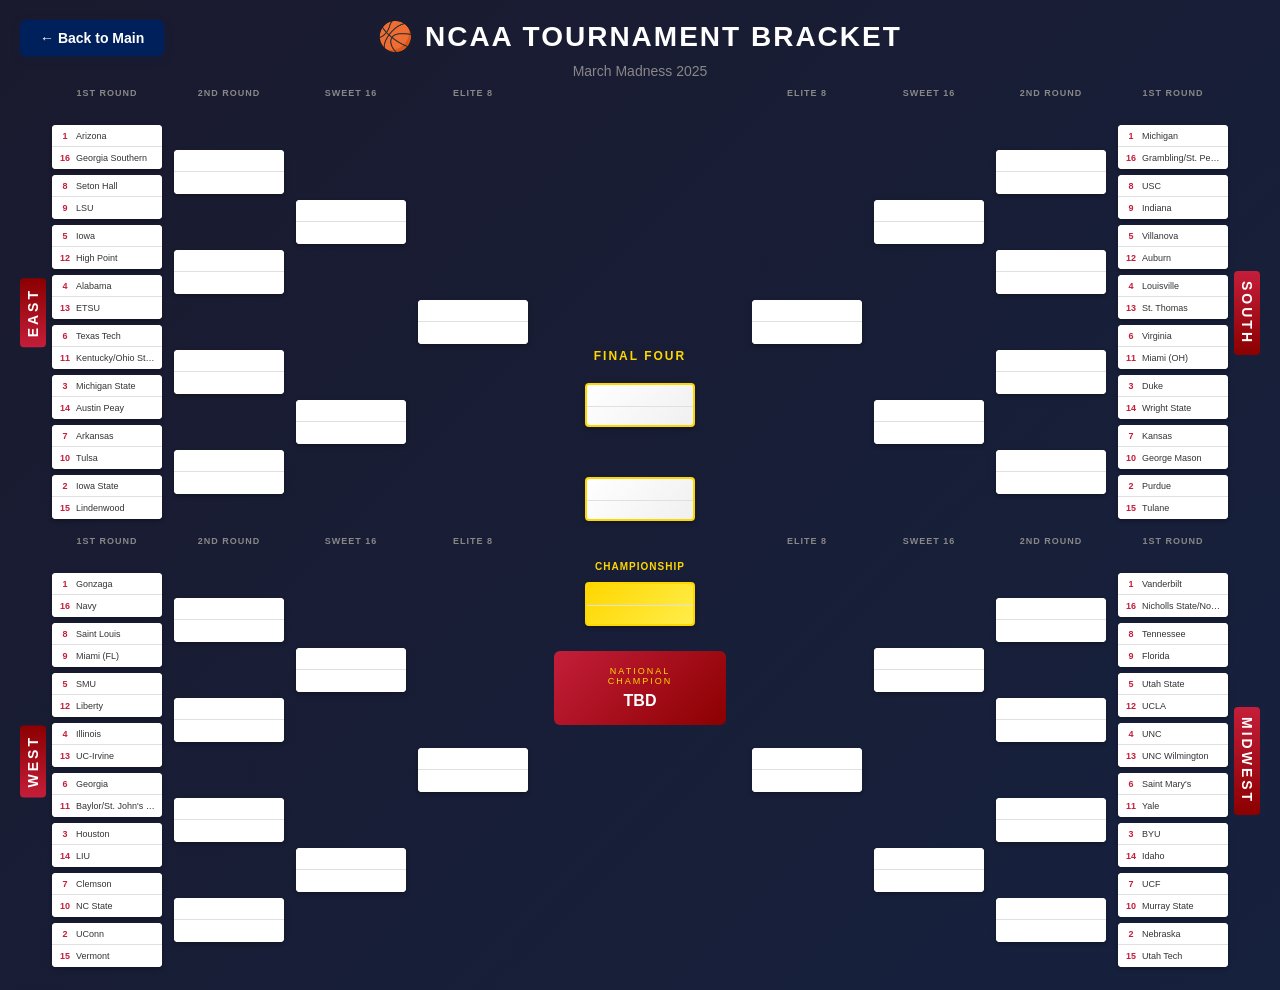
==== public/bracket.html @ d46425e8 "Initial commit" ====
<!DOCTYPE html>
    <html>
    <head>
    <meta charset="UTF-8">
    <title>NCAA Tournament Bracket</title>
    <style>
    * {
        box-sizing: border-box;
        margin: 0;
        padding: 0;
    }

    body {
        font-family: 'Helvetica Neue', Arial, sans-serif;
        background: linear-gradient(135deg, #1a1a2e 0%, #16213e 100%);
        min-height: 100vh;
        padding: 20px;
        color: #fff;
    }

    h1 {
        text-align: center;
        font-size: 28px;
        font-weight: 700;
        margin-bottom: 10px;
        text-transform: uppercase;
        letter-spacing: 2px;
        color: #fff;
    }

    .subtitle {
        text-align: center;
        font-size: 14px;
        color: #888;
        margin-bottom: 25px;
    }

    .back-button {
        display: inline-block;
        position: absolute;
        top: 20px;
        left: 20px;
        padding: 10px 20px;
        background: #00205B;
        color: #FFFFFF;
        text-decoration: none;
        font-weight: 600;
        font-size: 14px;
        border-radius: 6px;
        transition: all 0.2s ease;
        box-shadow: 0 2px 8px rgba(0, 32, 91, 0.3);
    }

    .back-button:hover {
        background: #001740;
        transform: translateY(-2px);
        box-shadow: 0 4px 12px rgba(0, 32, 91, 0.4);
    }

    .bracket-container {
        display: flex;
        justify-content: center;
        align-items: center;
        gap: 0;
        max-width: 1800px;
        margin: 0 auto;
    }

    .side {
        display: flex;
        flex-direction: column;
        gap: 30px;
    }

    .region {
        display: flex;
        flex-direction: row;
        align-items: center;
    }

    .region-label {
        writing-mode: vertical-rl;
        text-orientation: mixed;
        font-weight: 700;
        font-size: 14px;
        text-transform: uppercase;
        letter-spacing: 3px;
        padding: 10px 5px;
        background: linear-gradient(180deg, #c41e3a, #8b0000);
        color: white;
        display: flex;
        align-items: center;
        justify-content: center;
        border-radius: 4px;
    }

    .region.left .region-label {
        transform: rotate(180deg);
    }

    .round {
        display: flex;
        flex-direction: column;
        justify-content: center;
        position: relative;
    }

    .round-header {
        text-align: center;
        font-size: 9px;
        font-weight: 600;
        text-transform: uppercase;
        color: #888;
        letter-spacing: 1px;
        position: absolute;
        top: -16px;
        left: 0;
        right: 0;
    }

    .game {
        background: #fff;
        border-radius: 4px;
        margin: 0 6px;
        box-shadow: 0 2px 4px rgba(0,0,0,0.3);
        width: 130px;
        height: 44px;
        flex-shrink: 0;
    }

    .team {
        display: flex;
        align-items: center;
        padding: 4px 6px;
        border-bottom: 1px solid #e0e0e0;
        height: 22px;
        color: #333;
        background: #fff;
    }

    .team:first-child {
        border-radius: 4px 4px 0 0;
    }

    .team:last-child {
        border-bottom: none;
        border-radius: 0 0 4px 4px;
    }

    .seed {
        min-width: 18px;
        width: 18px;
        font-weight: 700;
        font-size: 11px;
        color: #c41e3a;
        text-align: center;
        flex-shrink: 0;
    }

    .name {
        flex: 1;
        font-size: 11px;
        font-weight: 500;
        color: #333;
        white-space: nowrap;
        overflow: hidden;
        text-overflow: ellipsis;
        margin-left: 4px;
    }

    /* R64: 8 games, base spacing */
    .r64 {
        padding-top: 18px;
    }
    .r64 .game {
        margin-top: 3px;
        margin-bottom: 3px;
    }

    /* R32: 4 games, each centered between 2 R64 games */
    /* R64 block = 44 + 6 = 50px, so 2 blocks = 100px */
    /* R32 needs (100 - 44)/2 = 28px margin each side */
    .r32 {
        padding-top: 18px;
    }
    .r32 .game {
        margin-top: 28px;
        margin-bottom: 28px;
    }

    /* S16: 2 games, each centered between 2 R32 games */
    /* R32 block = 44 + 56 = 100px, so 2 blocks = 200px */
    /* S16 needs (200 - 44)/2 = 78px margin each side */
    .s16 {
        padding-top: 18px;
    }
    .s16 .game {
        margin-top: 78px;
        margin-bottom: 78px;
    }

    /* E8: 1 game, centered between 2 S16 games */
    /* S16 block = 44 + 156 = 200px, so 2 blocks = 400px */
    /* E8 needs (400 - 44)/2 = 178px margin each side */
    .e8 {
        padding-top: 18px;
    }
    .e8 .game {
        margin-top: 178px;
        margin-bottom: 178px;
    }

    /* Final Four section */
    .final-four {
        display: flex;
        flex-direction: column;
        justify-content: center;
        align-items: center;
        padding: 0 20px;
        min-width: 180px;
    }

    .ff-label {
        font-size: 12px;
        font-weight: 700;
        text-transform: uppercase;
        letter-spacing: 2px;
        margin-bottom: 20px;
        color: #ffd700;
        text-align: center;
    }

    .ff-matchups {
        display: flex;
        flex-direction: column;
        gap: 50px;
        align-items: center;
    }

    .ff-game {
        width: 150px;
        height: 44px;
        background: linear-gradient(135deg, #fff 0%, #f0f0f0 100%);
        border: 2px solid #ffd700;
        margin: 0;
    }

    .ff-game .team {
        background: transparent;
    }

    .championship {
        margin-top: 40px;
        text-align: center;
        display: flex;
        flex-direction: column;
        align-items: center;
    }

    .champ-label {
        font-size: 10px;
        font-weight: 700;
        text-transform: uppercase;
        letter-spacing: 1px;
        margin-bottom: 10px;
        color: #ffd700;
    }

    .championship-game {
        width: 150px;
        height: 44px;
        background: linear-gradient(135deg, #ffd700 0%, #ffed4a 100%);
        border: 2px solid #ffd700;
        margin: 0;
    }

    .championship-game .team {
        background: transparent;
    }

    .champion-box {
        margin-top: 25px;
        padding: 15px 30px;
        background: linear-gradient(135deg, #c41e3a, #8b0000);
        border-radius: 6px;
        text-align: center;
    }

    .champion-title {
        font-size: 9px;
        text-transform: uppercase;
        letter-spacing: 2px;
        color: #ffd700;
        margin-bottom: 6px;
    }

    .champion-name {
        font-size: 16px;
        font-weight: 700;
        color: #fff;
    }

    @media (max-width: 1400px) {
        .game {
            width: 110px;
        }
        .name {
            font-size: 9px;
        }
        .seed {
            font-size: 9px;
            min-width: 14px;
            width: 14px;
        }
    }
    </style>
    </head>
    <body>

    <a href="index.html" class="back-button">← Back to Main</a>
    <h1>🏀 NCAA Tournament Bracket</h1>
    <p class="subtitle">March Madness 2025</p>

    <div class="bracket-container">
        <!-- LEFT SIDE -->
        <div class="side">
            <div class="region left">
                <div class="region-label">East</div>
                <div class="round r64">
                    <div class="round-header">1st Round</div>
                    <div class="game">
                <div class="team"><span class="seed">1</span><span class="name">Arizona</span></div>
                <div class="team"><span class="seed">16</span><span class="name">Georgia Southern</span></div>
            </div>
<div class="game">
                <div class="team"><span class="seed">8</span><span class="name">Seton Hall</span></div>
                <div class="team"><span class="seed">9</span><span class="name">LSU</span></div>
            </div>
<div class="game">
                <div class="team"><span class="seed">5</span><span class="name">Iowa</span></div>
                <div class="team"><span class="seed">12</span><span class="name">High Point</span></div>
            </div>
<div class="game">
                <div class="team"><span class="seed">4</span><span class="name">Alabama</span></div>
                <div class="team"><span class="seed">13</span><span class="name">ETSU</span></div>
            </div>
<div class="game">
                <div class="team"><span class="seed">6</span><span class="name">Texas Tech</span></div>
                <div class="team"><span class="seed">11</span><span class="name">Kentucky/Ohio State</span></div>
            </div>
<div class="game">
                <div class="team"><span class="seed">3</span><span class="name">Michigan State</span></div>
                <div class="team"><span class="seed">14</span><span class="name">Austin Peay</span></div>
            </div>
<div class="game">
                <div class="team"><span class="seed">7</span><span class="name">Arkansas</span></div>
                <div class="team"><span class="seed">10</span><span class="name">Tulsa</span></div>
            </div>
<div class="game">
                <div class="team"><span class="seed">2</span><span class="name">Iowa State</span></div>
                <div class="team"><span class="seed">15</span><span class="name">Lindenwood</span></div>
            </div>
                </div>
                <div class="round r32">
                    <div class="round-header">2nd Round</div>
                    <div class="game">
                <div class="team"><span class="seed"></span><span class="name"></span></div>
                <div class="team"><span class="seed"></span><span class="name"></span></div>
            </div>
<div class="game">
                <div class="team"><span class="seed"></span><span class="name"></span></div>
                <div class="team"><span class="seed"></span><span class="name"></span></div>
            </div>
<div class="game">
                <div class="team"><span class="seed"></span><span class="name"></span></div>
                <div class="team"><span class="seed"></span><span class="name"></span></div>
            </div>
<div class="game">
                <div class="team"><span class="seed"></span><span class="name"></span></div>
                <div class="team"><span class="seed"></span><span class="name"></span></div>
            </div>
                </div>
                <div class="round s16">
                    <div class="round-header">Sweet 16</div>
                    <div class="game">
                <div class="team"><span class="seed"></span><span class="name"></span></div>
                <div class="team"><span class="seed"></span><span class="name"></span></div>
            </div>
<div class="game">
                <div class="team"><span class="seed"></span><span class="name"></span></div>
                <div class="team"><span class="seed"></span><span class="name"></span></div>
            </div>
                </div>
                <div class="round e8">
                    <div class="round-header">Elite 8</div>
                    <div class="game">
                <div class="team"><span class="seed"></span><span class="name"></span></div>
                <div class="team"><span class="seed"></span><span class="name"></span></div>
            </div>
                </div>
            </div>
            
            <div class="region left">
                <div class="region-label">West</div>
                <div class="round r64">
                    <div class="round-header">1st Round</div>
                    <div class="game">
                <div class="team"><span class="seed">1</span><span class="name">Gonzaga</span></div>
                <div class="team"><span class="seed">16</span><span class="name">Navy</span></div>
            </div>
<div class="game">
                <div class="team"><span class="seed">8</span><span class="name">Saint Louis</span></div>
                <div class="team"><span class="seed">9</span><span class="name">Miami (FL)</span></div>
            </div>
<div class="game">
                <div class="team"><span class="seed">5</span><span class="name">SMU</span></div>
                <div class="team"><span class="seed">12</span><span class="name">Liberty</span></div>
            </div>
<div class="game">
                <div class="team"><span class="seed">4</span><span class="name">Illinois</span></div>
                <div class="team"><span class="seed">13</span><span class="name">UC-Irvine</span></div>
            </div>
<div class="game">
                <div class="team"><span class="seed">6</span><span class="name">Georgia</span></div>
                <div class="team"><span class="seed">11</span><span class="name">Baylor/St. John's (NY)</span></div>
            </div>
<div class="game">
                <div class="team"><span class="seed">3</span><span class="name">Houston</span></div>
                <div class="team"><span class="seed">14</span><span class="name">LIU</span></div>
            </div>
<div class="game">
                <div class="team"><span class="seed">7</span><span class="name">Clemson</span></div>
                <div class="team"><span class="seed">10</span><span class="name">NC State</span></div>
            </div>
<div class="game">
                <div class="team"><span class="seed">2</span><span class="name">UConn</span></div>
                <div class="team"><span class="seed">15</span><span class="name">Vermont</span></div>
            </div>
                </div>
                <div class="round r32">
                    <div class="round-header">2nd Round</div>
                    <div class="game">
                <div class="team"><span class="seed"></span><span class="name"></span></div>
                <div class="team"><span class="seed"></span><span class="name"></span></div>
            </div>
<div class="game">
                <div class="team"><span class="seed"></span><span class="name"></span></div>
                <div class="team"><span class="seed"></span><span class="name"></span></div>
            </div>
<div class="game">
                <div class="team"><span class="seed"></span><span class="name"></span></div>
                <div class="team"><span class="seed"></span><span class="name"></span></div>
            </div>
<div class="game">
                <div class="team"><span class="seed"></span><span class="name"></span></div>
                <div class="team"><span class="seed"></span><span class="name"></span></div>
            </div>
                </div>
                <div class="round s16">
                    <div class="round-header">Sweet 16</div>
                    <div class="game">
                <div class="team"><span class="seed"></span><span class="name"></span></div>
                <div class="team"><span class="seed"></span><span class="name"></span></div>
            </div>
<div class="game">
                <div class="team"><span class="seed"></span><span class="name"></span></div>
                <div class="team"><span class="seed"></span><span class="name"></span></div>
            </div>
                </div>
                <div class="round e8">
                    <div class="round-header">Elite 8</div>
                    <div class="game">
                <div class="team"><span class="seed"></span><span class="name"></span></div>
                <div class="team"><span class="seed"></span><span class="name"></span></div>
            </div>
                </div>
            </div>
        </div>

        <!-- FINAL FOUR CENTER -->
        <div class="final-four">
            <div class="ff-label">Final Four</div>
            <div class="ff-matchups">
                <div class="game ff-game">
                <div class="team"><span class="seed"></span><span class="name"></span></div>
                <div class="team"><span class="seed"></span><span class="name"></span></div>
            </div>
                <div class="game ff-game">
                <div class="team"><span class="seed"></span><span class="name"></span></div>
                <div class="team"><span class="seed"></span><span class="name"></span></div>
            </div>
            </div>
            <div class="championship">
                <div class="champ-label">Championship</div>
                <div class="game championship-game">
                <div class="team"><span class="seed"></span><span class="name"></span></div>
                <div class="team"><span class="seed"></span><span class="name"></span></div>
            </div>
            </div>
            <div class="champion-box">
                <div class="champion-title">National Champion</div>
                <div class="champion-name">TBD</div>
            </div>
        </div>

        <!-- RIGHT SIDE -->
        <div class="side">
            <div class="region right">
                <div class="round e8">
                    <div class="round-header">Elite 8</div>
                    <div class="game">
                <div class="team"><span class="seed"></span><span class="name"></span></div>
                <div class="team"><span class="seed"></span><span class="name"></span></div>
            </div>
                </div>
                <div class="round s16">
                    <div class="round-header">Sweet 16</div>
                    <div class="game">
                <div class="team"><span class="seed"></span><span class="name"></span></div>
                <div class="team"><span class="seed"></span><span class="name"></span></div>
            </div>
<div class="game">
                <div class="team"><span class="seed"></span><span class="name"></span></div>
                <div class="team"><span class="seed"></span><span class="name"></span></div>
            </div>
                </div>
                <div class="round r32">
                    <div class="round-header">2nd Round</div>
                    <div class="game">
                <div class="team"><span class="seed"></span><span class="name"></span></div>
                <div class="team"><span class="seed"></span><span class="name"></span></div>
            </div>
<div class="game">
                <div class="team"><span class="seed"></span><span class="name"></span></div>
                <div class="team"><span class="seed"></span><span class="name"></span></div>
            </div>
<div class="game">
                <div class="team"><span class="seed"></span><span class="name"></span></div>
                <div class="team"><span class="seed"></span><span class="name"></span></div>
            </div>
<div class="game">
                <div class="team"><span class="seed"></span><span class="name"></span></div>
                <div class="team"><span class="seed"></span><span class="name"></span></div>
            </div>
                </div>
                <div class="round r64">
                    <div class="round-header">1st Round</div>
                    <div class="game">
                <div class="team"><span class="seed">1</span><span class="name">Michigan</span></div>
                <div class="team"><span class="seed">16</span><span class="name">Grambling/St. Peter's</span></div>
            </div>
<div class="game">
                <div class="team"><span class="seed">8</span><span class="name">USC</span></div>
                <div class="team"><span class="seed">9</span><span class="name">Indiana</span></div>
            </div>
<div class="game">
                <div class="team"><span class="seed">5</span><span class="name">Villanova</span></div>
                <div class="team"><span class="seed">12</span><span class="name">Auburn</span></div>
            </div>
<div class="game">
                <div class="team"><span class="seed">4</span><span class="name">Louisville</span></div>
                <div class="team"><span class="seed">13</span><span class="name">St. Thomas</span></div>
            </div>
<div class="game">
                <div class="team"><span class="seed">6</span><span class="name">Virginia</span></div>
                <div class="team"><span class="seed">11</span><span class="name">Miami (OH)</span></div>
            </div>
<div class="game">
                <div class="team"><span class="seed">3</span><span class="name">Duke</span></div>
                <div class="team"><span class="seed">14</span><span class="name">Wright State</span></div>
            </div>
<div class="game">
                <div class="team"><span class="seed">7</span><span class="name">Kansas</span></div>
                <div class="team"><span class="seed">10</span><span class="name">George Mason</span></div>
            </div>
<div class="game">
                <div class="team"><span class="seed">2</span><span class="name">Purdue</span></div>
                <div class="team"><span class="seed">15</span><span class="name">Tulane</span></div>
            </div>
                </div>
                <div class="region-label">South</div>
            </div>
            
            <div class="region right">
                <div class="round e8">
                    <div class="round-header">Elite 8</div>
                    <div class="game">
                <div class="team"><span class="seed"></span><span class="name"></span></div>
                <div class="team"><span class="seed"></span><span class="name"></span></div>
            </div>
                </div>
                <div class="round s16">
                    <div class="round-header">Sweet 16</div>
                    <div class="game">
                <div class="team"><span class="seed"></span><span class="name"></span></div>
                <div class="team"><span class="seed"></span><span class="name"></span></div>
            </div>
<div class="game">
                <div class="team"><span class="seed"></span><span class="name"></span></div>
                <div class="team"><span class="seed"></span><span class="name"></span></div>
            </div>
                </div>
                <div class="round r32">
                    <div class="round-header">2nd Round</div>
                    <div class="game">
                <div class="team"><span class="seed"></span><span class="name"></span></div>
                <div class="team"><span class="seed"></span><span class="name"></span></div>
            </div>
<div class="game">
                <div class="team"><span class="seed"></span><span class="name"></span></div>
                <div class="team"><span class="seed"></span><span class="name"></span></div>
            </div>
<div class="game">
                <div class="team"><span class="seed"></span><span class="name"></span></div>
                <div class="team"><span class="seed"></span><span class="name"></span></div>
            </div>
<div class="game">
                <div class="team"><span class="seed"></span><span class="name"></span></div>
                <div class="team"><span class="seed"></span><span class="name"></span></div>
            </div>
                </div>
                <div class="round r64">
                    <div class="round-header">1st Round</div>
                    <div class="game">
                <div class="team"><span class="seed">1</span><span class="name">Vanderbilt</span></div>
                <div class="team"><span class="seed">16</span><span class="name">Nicholls State/North Carolina Central</span></div>
            </div>
<div class="game">
                <div class="team"><span class="seed">8</span><span class="name">Tennessee</span></div>
                <div class="team"><span class="seed">9</span><span class="name">Florida</span></div>
            </div>
<div class="game">
                <div class="team"><span class="seed">5</span><span class="name">Utah State</span></div>
                <div class="team"><span class="seed">12</span><span class="name">UCLA</span></div>
            </div>
<div class="game">
                <div class="team"><span class="seed">4</span><span class="name">UNC</span></div>
                <div class="team"><span class="seed">13</span><span class="name">UNC Wilmington</span></div>
            </div>
<div class="game">
                <div class="team"><span class="seed">6</span><span class="name">Saint Mary's</span></div>
                <div class="team"><span class="seed">11</span><span class="name">Yale</span></div>
            </div>
<div class="game">
                <div class="team"><span class="seed">3</span><span class="name">BYU</span></div>
                <div class="team"><span class="seed">14</span><span class="name">Idaho</span></div>
            </div>
<div class="game">
                <div class="team"><span class="seed">7</span><span class="name">UCF</span></div>
                <div class="team"><span class="seed">10</span><span class="name">Murray State</span></div>
            </div>
<div class="game">
                <div class="team"><span class="seed">2</span><span class="name">Nebraska</span></div>
                <div class="team"><span class="seed">15</span><span class="name">Utah Tech</span></div>
            </div>
                </div>
                <div class="region-label">Midwest</div>
            </div>
        </div>
    </div>

    </body>
    </html>
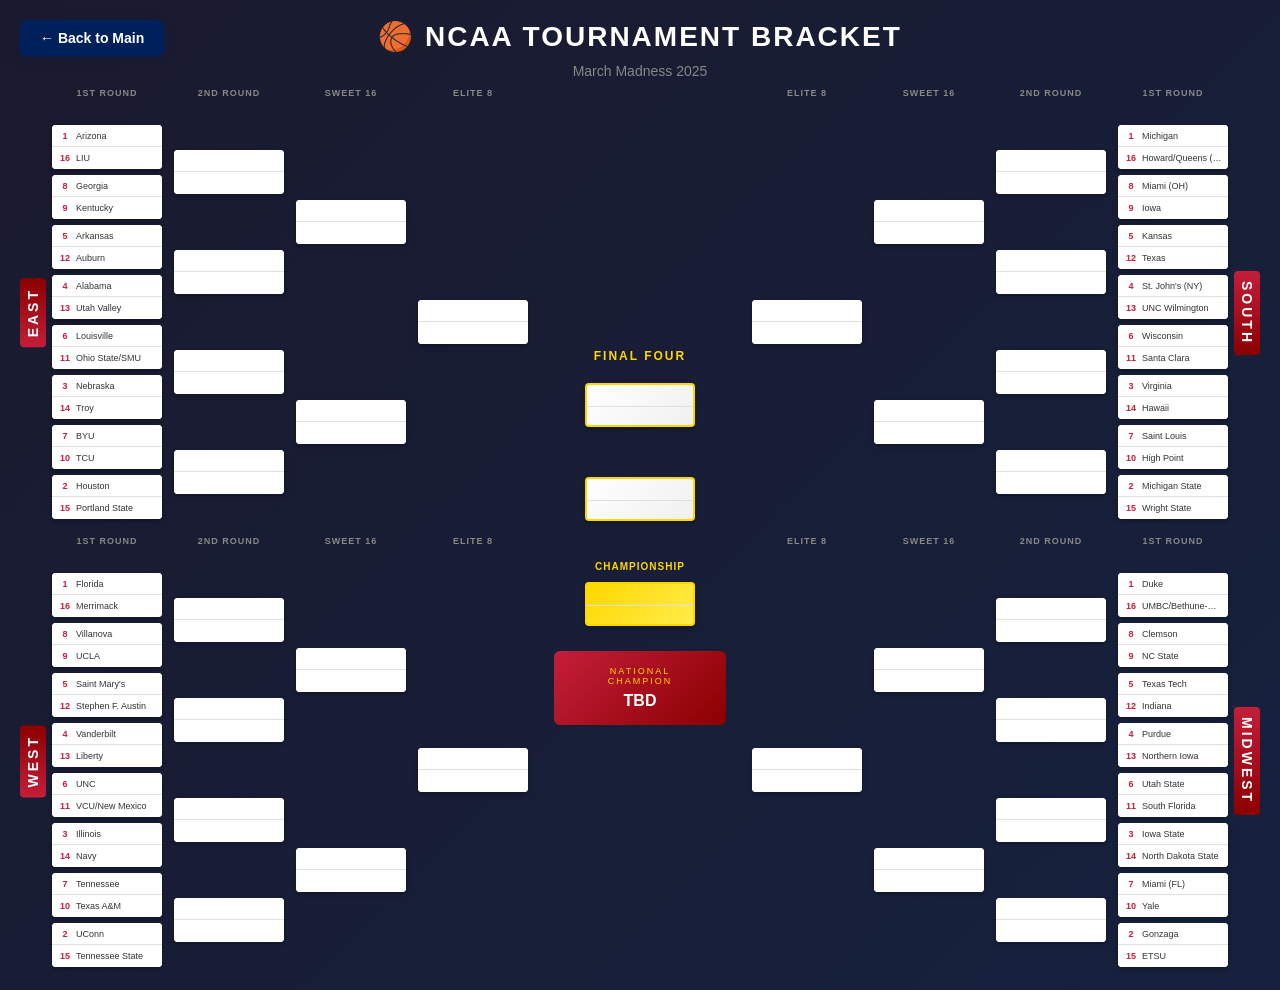
==== commit 25934f7a: "Bug fixes" ====
--- a/public/bracket.html
+++ b/public/bracket.html
@@ -330,35 +330,35 @@
                     <div class="round-header">1st Round</div>
                     <div class="game">
                 <div class="team"><span class="seed">1</span><span class="name">Arizona</span></div>
-                <div class="team"><span class="seed">16</span><span class="name">Georgia Southern</span></div>
-            </div>
-<div class="game">
-                <div class="team"><span class="seed">8</span><span class="name">Seton Hall</span></div>
-                <div class="team"><span class="seed">9</span><span class="name">LSU</span></div>
-            </div>
-<div class="game">
-                <div class="team"><span class="seed">5</span><span class="name">Iowa</span></div>
-                <div class="team"><span class="seed">12</span><span class="name">High Point</span></div>
+                <div class="team"><span class="seed">16</span><span class="name">LIU</span></div>
+            </div>
+<div class="game">
+                <div class="team"><span class="seed">8</span><span class="name">Georgia</span></div>
+                <div class="team"><span class="seed">9</span><span class="name">Kentucky</span></div>
+            </div>
+<div class="game">
+                <div class="team"><span class="seed">5</span><span class="name">Arkansas</span></div>
+                <div class="team"><span class="seed">12</span><span class="name">Auburn</span></div>
             </div>
 <div class="game">
                 <div class="team"><span class="seed">4</span><span class="name">Alabama</span></div>
-                <div class="team"><span class="seed">13</span><span class="name">ETSU</span></div>
-            </div>
-<div class="game">
-                <div class="team"><span class="seed">6</span><span class="name">Texas Tech</span></div>
-                <div class="team"><span class="seed">11</span><span class="name">Kentucky/Ohio State</span></div>
-            </div>
-<div class="game">
-                <div class="team"><span class="seed">3</span><span class="name">Michigan State</span></div>
-                <div class="team"><span class="seed">14</span><span class="name">Austin Peay</span></div>
-            </div>
-<div class="game">
-                <div class="team"><span class="seed">7</span><span class="name">Arkansas</span></div>
-                <div class="team"><span class="seed">10</span><span class="name">Tulsa</span></div>
-            </div>
-<div class="game">
-                <div class="team"><span class="seed">2</span><span class="name">Iowa State</span></div>
-                <div class="team"><span class="seed">15</span><span class="name">Lindenwood</span></div>
+                <div class="team"><span class="seed">13</span><span class="name">Utah Valley</span></div>
+            </div>
+<div class="game">
+                <div class="team"><span class="seed">6</span><span class="name">Louisville</span></div>
+                <div class="team"><span class="seed">11</span><span class="name">Ohio State/SMU</span></div>
+            </div>
+<div class="game">
+                <div class="team"><span class="seed">3</span><span class="name">Nebraska</span></div>
+                <div class="team"><span class="seed">14</span><span class="name">Troy</span></div>
+            </div>
+<div class="game">
+                <div class="team"><span class="seed">7</span><span class="name">BYU</span></div>
+                <div class="team"><span class="seed">10</span><span class="name">TCU</span></div>
+            </div>
+<div class="game">
+                <div class="team"><span class="seed">2</span><span class="name">Houston</span></div>
+                <div class="team"><span class="seed">15</span><span class="name">Portland State</span></div>
             </div>
                 </div>
                 <div class="round r32">
@@ -405,36 +405,36 @@
                 <div class="round r64">
                     <div class="round-header">1st Round</div>
                     <div class="game">
-                <div class="team"><span class="seed">1</span><span class="name">Gonzaga</span></div>
-                <div class="team"><span class="seed">16</span><span class="name">Navy</span></div>
-            </div>
-<div class="game">
-                <div class="team"><span class="seed">8</span><span class="name">Saint Louis</span></div>
-                <div class="team"><span class="seed">9</span><span class="name">Miami (FL)</span></div>
-            </div>
-<div class="game">
-                <div class="team"><span class="seed">5</span><span class="name">SMU</span></div>
-                <div class="team"><span class="seed">12</span><span class="name">Liberty</span></div>
-            </div>
-<div class="game">
-                <div class="team"><span class="seed">4</span><span class="name">Illinois</span></div>
-                <div class="team"><span class="seed">13</span><span class="name">UC-Irvine</span></div>
-            </div>
-<div class="game">
-                <div class="team"><span class="seed">6</span><span class="name">Georgia</span></div>
-                <div class="team"><span class="seed">11</span><span class="name">Baylor/St. John's (NY)</span></div>
-            </div>
-<div class="game">
-                <div class="team"><span class="seed">3</span><span class="name">Houston</span></div>
-                <div class="team"><span class="seed">14</span><span class="name">LIU</span></div>
-            </div>
-<div class="game">
-                <div class="team"><span class="seed">7</span><span class="name">Clemson</span></div>
-                <div class="team"><span class="seed">10</span><span class="name">NC State</span></div>
+                <div class="team"><span class="seed">1</span><span class="name">Florida</span></div>
+                <div class="team"><span class="seed">16</span><span class="name">Merrimack</span></div>
+            </div>
+<div class="game">
+                <div class="team"><span class="seed">8</span><span class="name">Villanova</span></div>
+                <div class="team"><span class="seed">9</span><span class="name">UCLA</span></div>
+            </div>
+<div class="game">
+                <div class="team"><span class="seed">5</span><span class="name">Saint Mary's</span></div>
+                <div class="team"><span class="seed">12</span><span class="name">Stephen F. Austin</span></div>
+            </div>
+<div class="game">
+                <div class="team"><span class="seed">4</span><span class="name">Vanderbilt</span></div>
+                <div class="team"><span class="seed">13</span><span class="name">Liberty</span></div>
+            </div>
+<div class="game">
+                <div class="team"><span class="seed">6</span><span class="name">UNC</span></div>
+                <div class="team"><span class="seed">11</span><span class="name">VCU/New Mexico</span></div>
+            </div>
+<div class="game">
+                <div class="team"><span class="seed">3</span><span class="name">Illinois</span></div>
+                <div class="team"><span class="seed">14</span><span class="name">Navy</span></div>
+            </div>
+<div class="game">
+                <div class="team"><span class="seed">7</span><span class="name">Tennessee</span></div>
+                <div class="team"><span class="seed">10</span><span class="name">Texas A&M</span></div>
             </div>
 <div class="game">
                 <div class="team"><span class="seed">2</span><span class="name">UConn</span></div>
-                <div class="team"><span class="seed">15</span><span class="name">Vermont</span></div>
+                <div class="team"><span class="seed">15</span><span class="name">Tennessee State</span></div>
             </div>
                 </div>
                 <div class="round r32">
@@ -547,35 +547,35 @@
                     <div class="round-header">1st Round</div>
                     <div class="game">
                 <div class="team"><span class="seed">1</span><span class="name">Michigan</span></div>
-                <div class="team"><span class="seed">16</span><span class="name">Grambling/St. Peter's</span></div>
-            </div>
-<div class="game">
-                <div class="team"><span class="seed">8</span><span class="name">USC</span></div>
-                <div class="team"><span class="seed">9</span><span class="name">Indiana</span></div>
-            </div>
-<div class="game">
-                <div class="team"><span class="seed">5</span><span class="name">Villanova</span></div>
-                <div class="team"><span class="seed">12</span><span class="name">Auburn</span></div>
-            </div>
-<div class="game">
-                <div class="team"><span class="seed">4</span><span class="name">Louisville</span></div>
-                <div class="team"><span class="seed">13</span><span class="name">St. Thomas</span></div>
-            </div>
-<div class="game">
-                <div class="team"><span class="seed">6</span><span class="name">Virginia</span></div>
-                <div class="team"><span class="seed">11</span><span class="name">Miami (OH)</span></div>
-            </div>
-<div class="game">
-                <div class="team"><span class="seed">3</span><span class="name">Duke</span></div>
-                <div class="team"><span class="seed">14</span><span class="name">Wright State</span></div>
-            </div>
-<div class="game">
-                <div class="team"><span class="seed">7</span><span class="name">Kansas</span></div>
-                <div class="team"><span class="seed">10</span><span class="name">George Mason</span></div>
-            </div>
-<div class="game">
-                <div class="team"><span class="seed">2</span><span class="name">Purdue</span></div>
-                <div class="team"><span class="seed">15</span><span class="name">Tulane</span></div>
+                <div class="team"><span class="seed">16</span><span class="name">Howard/Queens (NC)</span></div>
+            </div>
+<div class="game">
+                <div class="team"><span class="seed">8</span><span class="name">Miami (OH)</span></div>
+                <div class="team"><span class="seed">9</span><span class="name">Iowa</span></div>
+            </div>
+<div class="game">
+                <div class="team"><span class="seed">5</span><span class="name">Kansas</span></div>
+                <div class="team"><span class="seed">12</span><span class="name">Texas</span></div>
+            </div>
+<div class="game">
+                <div class="team"><span class="seed">4</span><span class="name">St. John's (NY)</span></div>
+                <div class="team"><span class="seed">13</span><span class="name">UNC Wilmington</span></div>
+            </div>
+<div class="game">
+                <div class="team"><span class="seed">6</span><span class="name">Wisconsin</span></div>
+                <div class="team"><span class="seed">11</span><span class="name">Santa Clara</span></div>
+            </div>
+<div class="game">
+                <div class="team"><span class="seed">3</span><span class="name">Virginia</span></div>
+                <div class="team"><span class="seed">14</span><span class="name">Hawaii</span></div>
+            </div>
+<div class="game">
+                <div class="team"><span class="seed">7</span><span class="name">Saint Louis</span></div>
+                <div class="team"><span class="seed">10</span><span class="name">High Point</span></div>
+            </div>
+<div class="game">
+                <div class="team"><span class="seed">2</span><span class="name">Michigan State</span></div>
+                <div class="team"><span class="seed">15</span><span class="name">Wright State</span></div>
             </div>
                 </div>
                 <div class="region-label">South</div>
@@ -622,36 +622,36 @@
                 <div class="round r64">
                     <div class="round-header">1st Round</div>
                     <div class="game">
-                <div class="team"><span class="seed">1</span><span class="name">Vanderbilt</span></div>
-                <div class="team"><span class="seed">16</span><span class="name">Nicholls State/North Carolina Central</span></div>
-            </div>
-<div class="game">
-                <div class="team"><span class="seed">8</span><span class="name">Tennessee</span></div>
-                <div class="team"><span class="seed">9</span><span class="name">Florida</span></div>
-            </div>
-<div class="game">
-                <div class="team"><span class="seed">5</span><span class="name">Utah State</span></div>
-                <div class="team"><span class="seed">12</span><span class="name">UCLA</span></div>
-            </div>
-<div class="game">
-                <div class="team"><span class="seed">4</span><span class="name">UNC</span></div>
-                <div class="team"><span class="seed">13</span><span class="name">UNC Wilmington</span></div>
-            </div>
-<div class="game">
-                <div class="team"><span class="seed">6</span><span class="name">Saint Mary's</span></div>
-                <div class="team"><span class="seed">11</span><span class="name">Yale</span></div>
-            </div>
-<div class="game">
-                <div class="team"><span class="seed">3</span><span class="name">BYU</span></div>
-                <div class="team"><span class="seed">14</span><span class="name">Idaho</span></div>
-            </div>
-<div class="game">
-                <div class="team"><span class="seed">7</span><span class="name">UCF</span></div>
-                <div class="team"><span class="seed">10</span><span class="name">Murray State</span></div>
-            </div>
-<div class="game">
-                <div class="team"><span class="seed">2</span><span class="name">Nebraska</span></div>
-                <div class="team"><span class="seed">15</span><span class="name">Utah Tech</span></div>
+                <div class="team"><span class="seed">1</span><span class="name">Duke</span></div>
+                <div class="team"><span class="seed">16</span><span class="name">UMBC/Bethune-Cookman</span></div>
+            </div>
+<div class="game">
+                <div class="team"><span class="seed">8</span><span class="name">Clemson</span></div>
+                <div class="team"><span class="seed">9</span><span class="name">NC State</span></div>
+            </div>
+<div class="game">
+                <div class="team"><span class="seed">5</span><span class="name">Texas Tech</span></div>
+                <div class="team"><span class="seed">12</span><span class="name">Indiana</span></div>
+            </div>
+<div class="game">
+                <div class="team"><span class="seed">4</span><span class="name">Purdue</span></div>
+                <div class="team"><span class="seed">13</span><span class="name">Northern Iowa</span></div>
+            </div>
+<div class="game">
+                <div class="team"><span class="seed">6</span><span class="name">Utah State</span></div>
+                <div class="team"><span class="seed">11</span><span class="name">South Florida</span></div>
+            </div>
+<div class="game">
+                <div class="team"><span class="seed">3</span><span class="name">Iowa State</span></div>
+                <div class="team"><span class="seed">14</span><span class="name">North Dakota State</span></div>
+            </div>
+<div class="game">
+                <div class="team"><span class="seed">7</span><span class="name">Miami (FL)</span></div>
+                <div class="team"><span class="seed">10</span><span class="name">Yale</span></div>
+            </div>
+<div class="game">
+                <div class="team"><span class="seed">2</span><span class="name">Gonzaga</span></div>
+                <div class="team"><span class="seed">15</span><span class="name">ETSU</span></div>
             </div>
                 </div>
                 <div class="region-label">Midwest</div>
